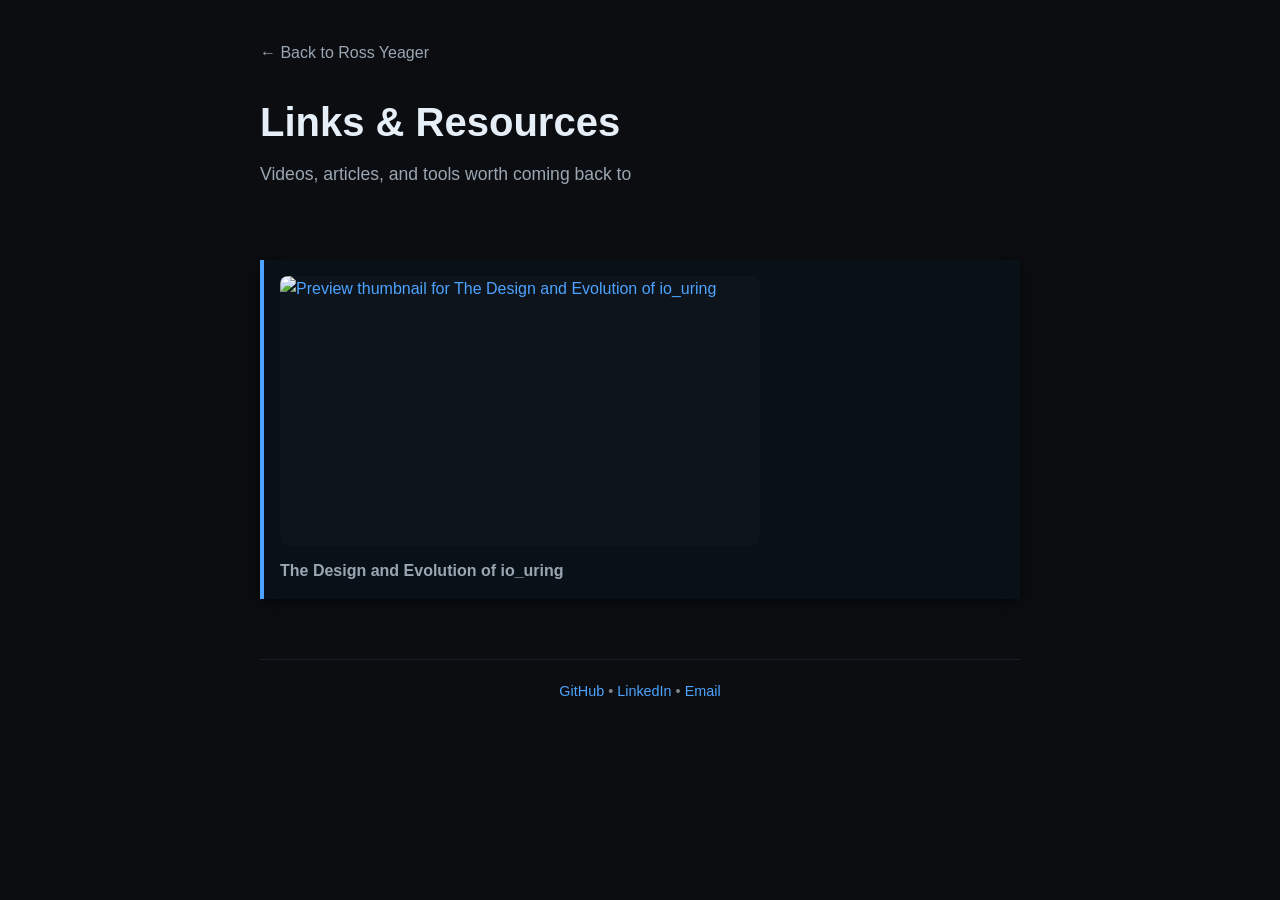
==== links.html @ 37f535ad "Add real title for io_uring video link" ====
<!DOCTYPE html>
<html lang="en">
<head>
    <meta charset="UTF-8">
    <meta name="viewport" content="width=device-width, initial-scale=1.0">
    <title>Links & Resources - Ross Yeager</title>
    <link rel="stylesheet" href="assets/styles.css">
</head>
<body>
    <a class="back-link" href="index.html">&larr; Back to Ross Yeager</a>

    <header>
        <div>
            <h1>Links & Resources</h1>
            <div class="subtitle">Videos, articles, and tools worth coming back to</div>
        </div>
    </header>

    <main>
        <a class="resource-card" href="https://www.youtube.com/watch?v=y4cb39pBp0I" target="_blank">
            <div class="resource-card-thumbnail">
                <img src="https://img.youtube.com/vi/y4cb39pBp0I/hqdefault.jpg" alt="Preview thumbnail for The Design and Evolution of io_uring">
            </div>
            <p><strong>The Design and Evolution of io_uring</strong></p>
        </a>
    </main>

    <footer>
        <p>
            <a href="https://github.com/droneshire" target="_blank">GitHub</a> •
            <a href="https://www.linkedin.com/in/rossyeager/" target="_blank">LinkedIn</a> •
            <a href="mailto:ryeager12@gmail.com">Email</a>
        </p>
    </footer>
</body>
</html>
---- assets/styles.css ----
:root{
    --bg: #0b0d10;
    --panel: #0f1316;
    --text: #e6eef8;
    --muted: #9aa6b2;
    --accent: #4da3ff;
    --card: #081018;
    --border: #172027;
}

* {
    margin: 0;
    padding: 0;
    box-sizing: border-box;
}

body {
    font-family: -apple-system, BlinkMacSystemFont, 'Segoe UI', 'Helvetica', 'Arial', sans-serif;
    line-height: 1.6;
    color: var(--text);
    max-width: 800px;
    margin: 0 auto;
    padding: 40px 20px;
    background: var(--bg);
}

header {
    margin-bottom: 60px;
    display: flex;
    align-items: center;
    gap: 20px;
}

.profile {
    width: 120px;
    height: 120px;
    border-radius: 50%;
    object-fit: cover;
    flex: 0 0 120px;
    box-shadow: 0 8px 30px rgba(0,0,0,0.6);
    border: 2px solid rgba(255,255,255,0.04);
}

h1 {
    font-size: 2.5em;
    font-weight: 700;
    margin-bottom: 6px;
    color: var(--text);
}

.subtitle {
    font-size: 1.1em;
    color: var(--muted);
    margin-bottom: 12px;
}

.bio {
    font-size: 1em;
    line-height: 1.7;
    color: var(--muted);
    margin-bottom: 12px;
}

.top-links {
    display: flex;
    flex-wrap: wrap;
    gap: 14px;
    margin-bottom: 16px;
}

.upwork-stats {
    display: grid;
    grid-template-columns: repeat(auto-fit, minmax(130px, 1fr));
    gap: 12px;
    margin-top: 10px;
    max-width: 640px;
}

.upwork-stat {
    padding: 14px 16px;
    background: var(--card);
    border: 1px solid var(--border);
    border-radius: 10px;
    box-shadow: 0 4px 14px rgba(0,0,0,0.35);
}

.upwork-stat strong {
    display: block;
    font-size: 1.4em;
    color: var(--text);
    margin-bottom: 2px;
}

.upwork-stat span {
    color: var(--muted);
    font-size: 0.95em;
}

a {
    color: var(--accent);
    text-decoration: none;
}

a:hover {
    text-decoration: underline;
}

h2 {
    font-size: 1.8em;
    margin-top: 50px;
    margin-bottom: 25px;
    border-bottom: 2px solid var(--border);
    padding-bottom: 10px;
    color: var(--text);
}

.project {
    margin-bottom: 35px;
    padding: 20px;
    background: var(--card);
    border-left: 4px solid var(--accent);
    box-shadow: 0 4px 14px rgba(0,0,0,0.5);
}

.project h3 {
    font-size: 1.4em;
    margin-bottom: 8px;
    color: var(--text);
}

.project p {
    color: var(--muted);
    margin-bottom: 10px;
}

.project-links {
    font-size: 0.9em;
}

.project-links a {
    margin-right: 15px;
}

.resource-card {
    display: block;
    margin-bottom: 18px;
    padding: 16px;
    background: var(--card);
    border-left: 4px solid var(--accent);
    box-shadow: 0 4px 14px rgba(0,0,0,0.5);
}

.resource-card img {
    display: block;
    width: 100%;
    height: 100%;
    object-fit: cover;
}

.resource-card-thumbnail {
    width: 100%;
    max-width: 480px;
    aspect-ratio: 16 / 9;
    border-radius: 8px;
    overflow: hidden;
    margin-bottom: 12px;
    background: #0d141b;
}

.resource-card p {
    color: var(--muted);
}

.resource-card-links {
    display: flex;
    gap: 10px;
    margin-top: 10px;
}

.resource-card-links a {
    display: inline-flex;
    width: 30px;
    height: 30px;
    transition: transform 0.15s ease;
}

.resource-card-links a:hover {
    transform: scale(1.1);
}

.resource-card-links svg {
    width: 100%;
    height: 100%;
    display: block;
}

.shipped-products-list,
.hosted-apps-list {
    padding-left: 28px;
}

.hosted-apps-list li {
    margin-bottom: 8px;
}

.recommend-intro {
    color: var(--muted);
    margin-bottom: 18px;
    max-width: 640px;
}

.recommend-list {
    list-style: none;
    padding-left: 0;
}

.recommend-item {
    display: flex;
    align-items: flex-start;
    gap: 10px;
    margin-bottom: 16px;
}

.recommend-item svg {
    width: 20px;
    height: 20px;
    flex-shrink: 0;
    margin-top: 2px;
}

.recommend-item-text p {
    color: var(--muted);
    font-size: 0.9em;
    margin-top: 2px;
}

.photo-grid-divider {
    border: none;
    border-top: 1px solid var(--border);
    margin-top: 60px;
}

.photo-grid {
    display: grid;
    grid-template-columns: repeat(3, 1fr);
    gap: 12px;
    max-width: 640px;
    margin: 30px auto 0;
}

.photo-grid img {
    display: block;
    width: 100%;
    aspect-ratio: 1 / 1;
    object-fit: cover;
    object-position: top center;
    border-radius: 8px;
}

.back-link {
    display: inline-block;
    margin-bottom: 24px;
    color: var(--muted);
}

footer {
    margin-top: 60px;
    padding-top: 20px;
    border-top: 1px solid var(--border);
    text-align: center;
    color: #7b868e;
    font-size: 0.9em;
}

@media (max-width: 600px) {
    body {
        padding: 20px 15px;
    }
    h1 {
        font-size: 2em;
    }
    header {
        flex-direction: column;
        align-items: flex-start;
        gap: 12px;
    }
    .profile {
        width: 96px;
        height: 96px;
        flex: 0 0 96px;
    }
}
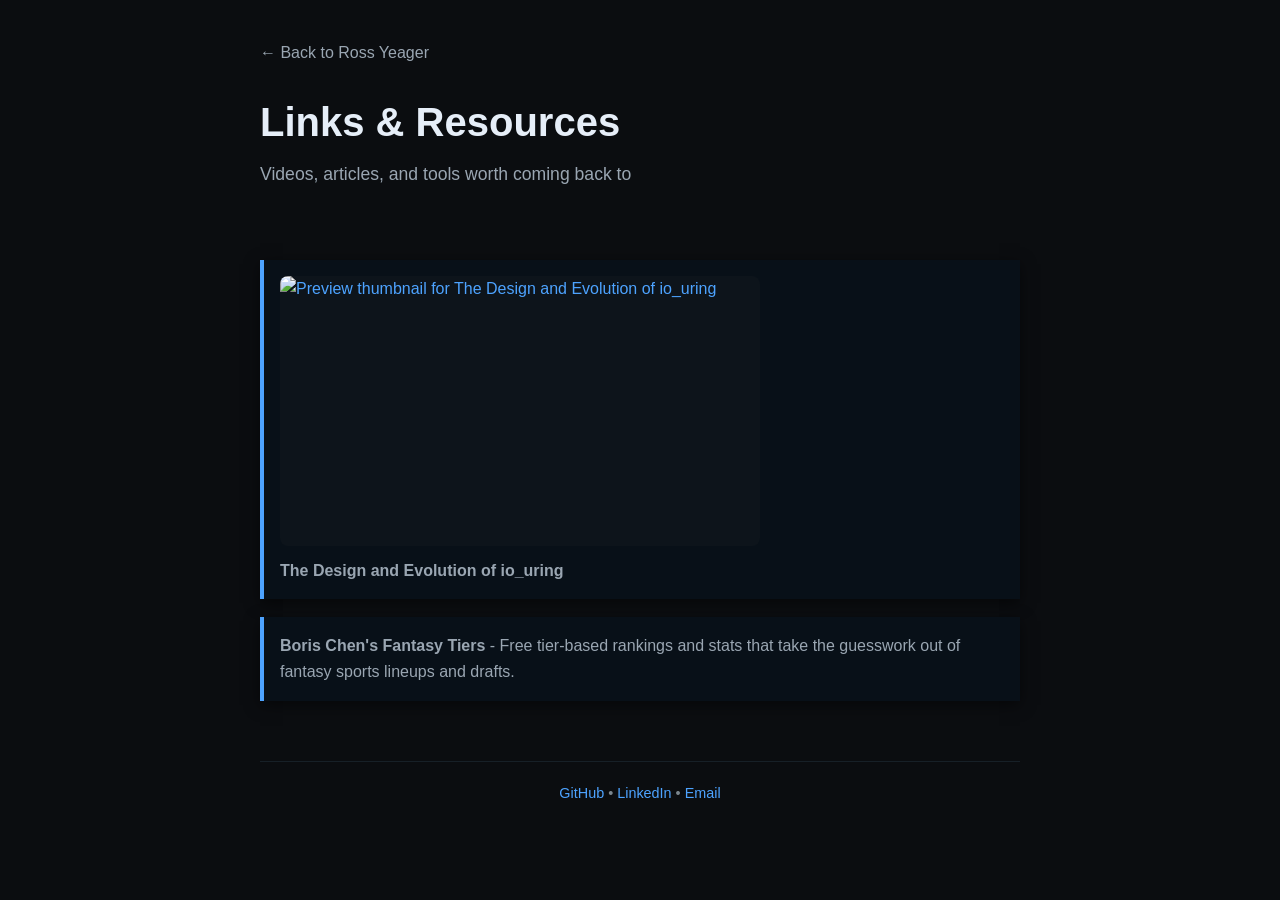
==== commit 5bcaef2d: "Move Boris Chen's Fantasy Tiers to Links & Resources page It's a bookmark-style resource rather than" ====
--- a/links.html
+++ b/links.html
@@ -23,6 +23,9 @@
             </div>
             <p><strong>The Design and Evolution of io_uring</strong></p>
         </a>
+        <a class="resource-card" href="http://www.borischen.co/" target="_blank">
+            <p><strong>Boris Chen's Fantasy Tiers</strong> - Free tier-based rankings and stats that take the guesswork out of fantasy sports lineups and drafts.</p>
+        </a>
     </main>
 
     <footer>
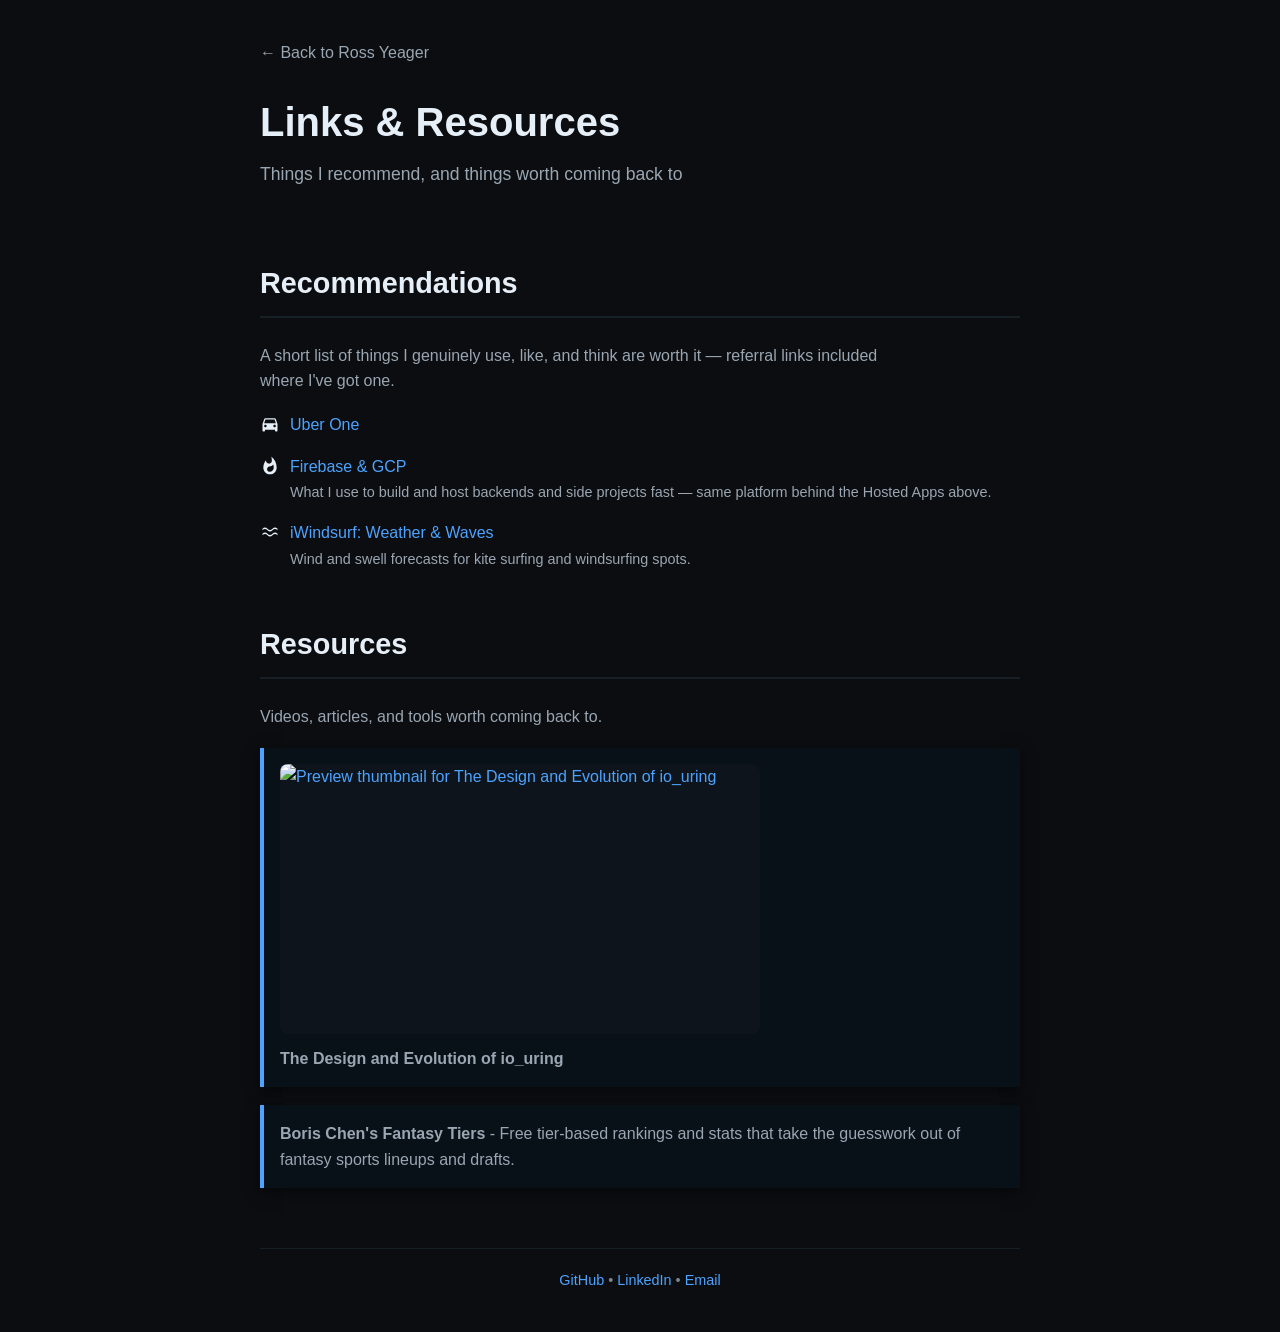
==== commit a0b69caa: "Move recommendations to Links & Resources page Split links.html into a Recommendations section (thin" ====
--- a/links.html
+++ b/links.html
@@ -12,11 +12,44 @@
     <header>
         <div>
             <h1>Links & Resources</h1>
-            <div class="subtitle">Videos, articles, and tools worth coming back to</div>
+            <div class="subtitle">Things I recommend, and things worth coming back to</div>
         </div>
     </header>
 
     <main>
+        <h2>Recommendations</h2>
+        <p class="recommend-intro">A short list of things I genuinely use, like, and think are worth it — referral links included where I've got one.</p>
+        <ul class="recommend-list">
+            <li class="recommend-item">
+                <svg viewBox="0 0 24 24" xmlns="http://www.w3.org/2000/svg" aria-hidden="true">
+                    <path fill="var(--text)" d="M18.92 6.01C18.72 5.42 18.16 5 17.5 5h-11c-.66 0-1.21.42-1.42 1.01L3 12v8c0 .55.45 1 1 1h1c.55 0 1-.45 1-1v-1h12v1c0 .55.45 1 1 1h1c.55 0 1-.45 1-1v-8l-2.08-5.99zM6.5 16c-.83 0-1.5-.67-1.5-1.5S5.67 13 6.5 13s1.5.67 1.5 1.5S7.33 16 6.5 16zm11 0c-.83 0-1.5-.67-1.5-1.5s.67-1.5 1.5-1.5 1.5.67 1.5 1.5-.67 1.5-1.5 1.5zM5 11l1.5-4.5h11L19 11H5z"/>
+                </svg>
+                <div class="recommend-item-text">
+                    <a href="https://referrals.uber.com/refer?id=zeyjkd94yads" target="_blank" rel="noopener noreferrer">Uber One</a>
+                </div>
+            </li>
+            <li class="recommend-item">
+                <svg viewBox="0 0 24 24" xmlns="http://www.w3.org/2000/svg" aria-hidden="true">
+                    <path fill="var(--text)" d="M13.5.67s.74 2.65.74 4.8c0 2.06-1.35 3.73-3.41 3.73-2.07 0-3.63-1.67-3.63-3.73l.03-.36C5.21 7.51 4 10.62 4 14c0 4.42 3.58 8 8 8s8-3.58 8-8C20 8.61 17.41 3.8 13.5.67zM11.71 19c-1.78 0-3.22-1.4-3.22-3.14 0-1.62 1.05-2.76 2.81-3.12 1.77-.36 3.6-1.21 4.62-2.58.39 1.29.59 2.65.59 4.04 0 2.65-2.15 4.8-4.8 4.8z"/>
+                </svg>
+                <div class="recommend-item-text">
+                    <a href="https://firebase.google.com/" target="_blank" rel="noopener noreferrer">Firebase &amp; GCP</a>
+                    <p>What I use to build and host backends and side projects fast — same platform behind the Hosted Apps above.</p>
+                </div>
+            </li>
+            <li class="recommend-item">
+                <svg viewBox="0 0 24 24" xmlns="http://www.w3.org/2000/svg" aria-hidden="true">
+                    <path fill="var(--text)" d="M3 8c2-2 4-2 6 0s4 2 6 0 4-2 6 0v2c-2-2-4-2-6 0s-4 2-6 0-4-2-6 0V8zm0 6c2-2 4-2 6 0s4 2 6 0 4-2 6 0v2c-2-2-4-2-6 0s-4 2-6 0-4-2-6 0v-2z"/>
+                </svg>
+                <div class="recommend-item-text">
+                    <a href="https://apps.apple.com/us/app/iwindsurf-weather-and-waves/id564865754" target="_blank" rel="noopener noreferrer">iWindsurf: Weather & Waves</a>
+                    <p>Wind and swell forecasts for kite surfing and windsurfing spots.</p>
+                </div>
+            </li>
+        </ul>
+
+        <h2>Resources</h2>
+        <p class="recommend-intro">Videos, articles, and tools worth coming back to.</p>
         <a class="resource-card" href="https://www.youtube.com/watch?v=y4cb39pBp0I" target="_blank">
             <div class="resource-card-thumbnail">
                 <img src="https://img.youtube.com/vi/y4cb39pBp0I/hqdefault.jpg" alt="Preview thumbnail for The Design and Evolution of io_uring">
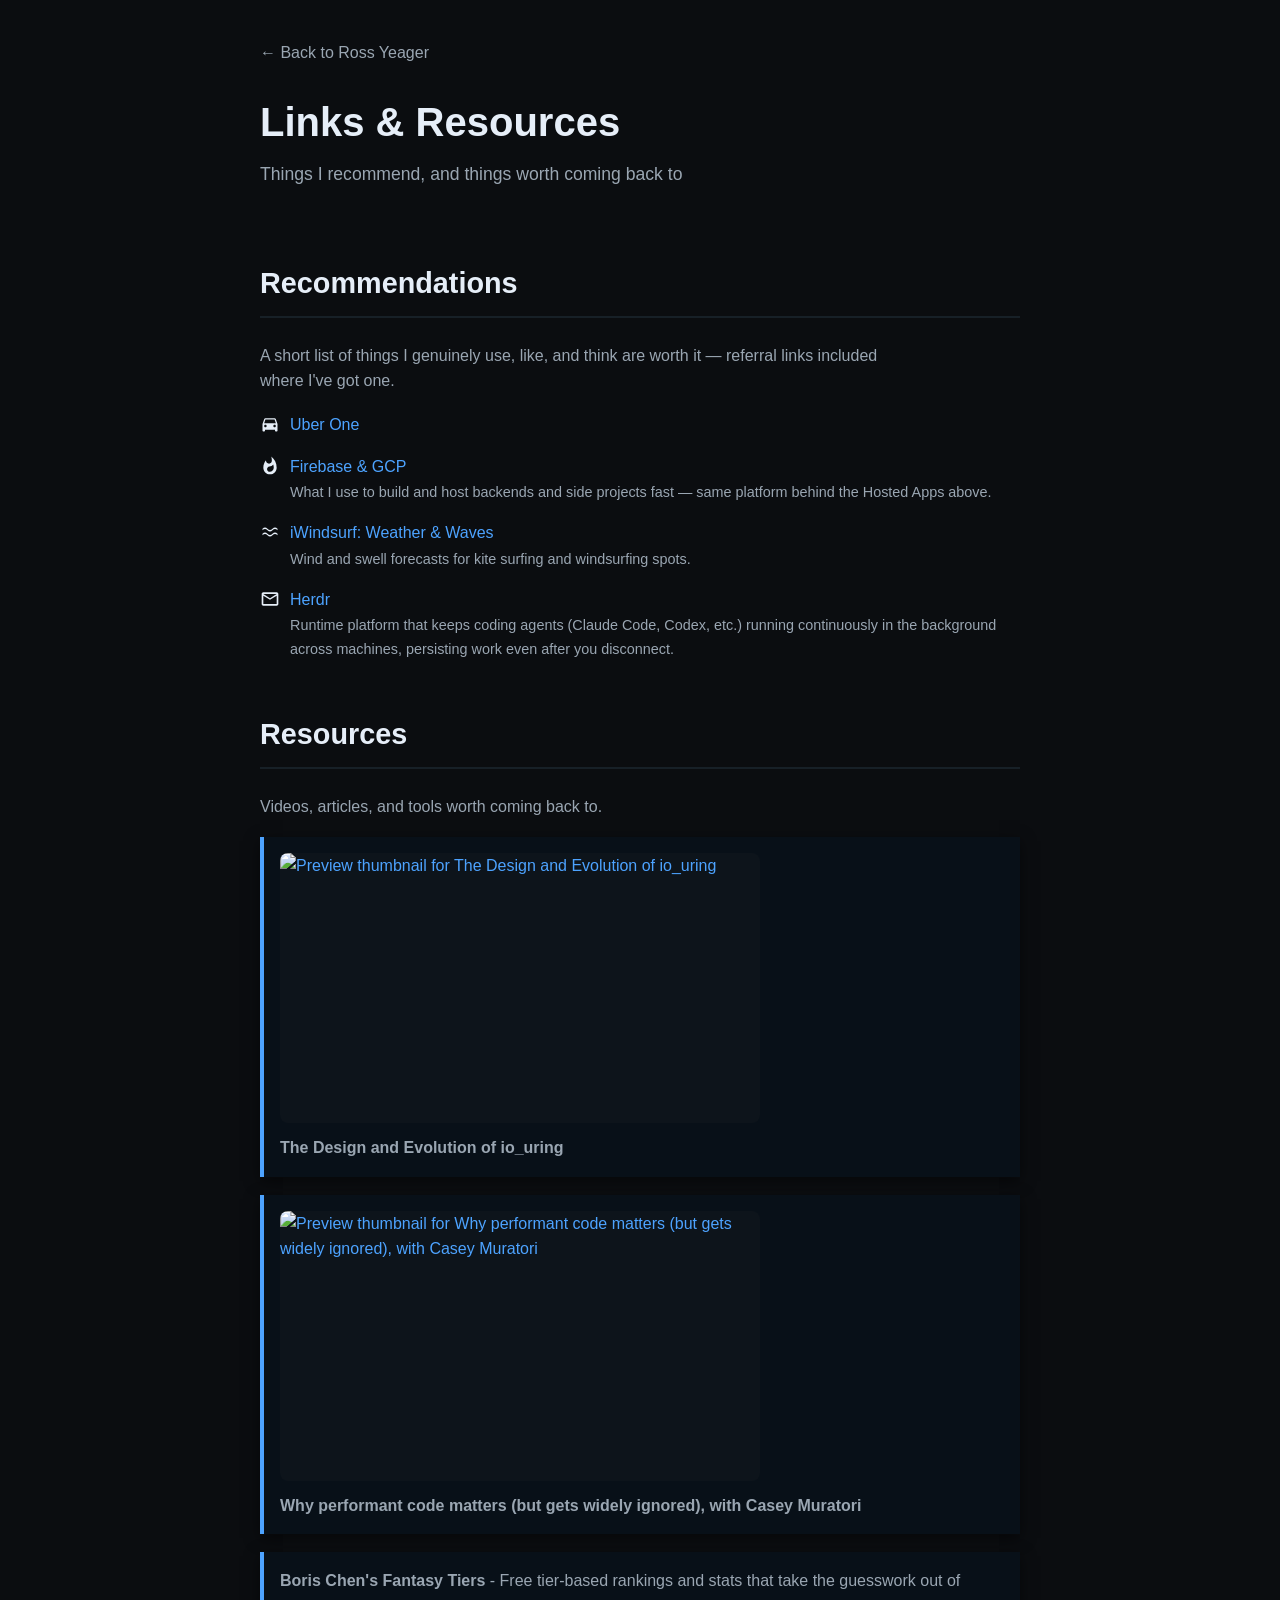
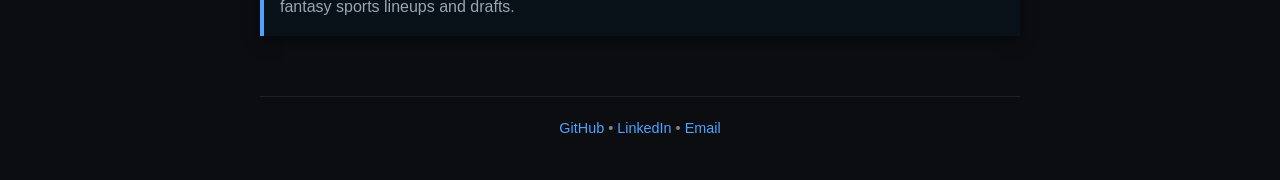
==== commit b0164320: "Refresh project portfolio and add links Replace outdated project cards with the 8 projects from the " ====
--- a/links.html
+++ b/links.html
@@ -46,6 +46,15 @@
                     <p>Wind and swell forecasts for kite surfing and windsurfing spots.</p>
                 </div>
             </li>
+            <li class="recommend-item">
+                <svg viewBox="0 0 24 24" xmlns="http://www.w3.org/2000/svg" aria-hidden="true">
+                    <path fill="var(--text)" d="M20 4H4c-1.1 0-2 .9-2 2v12c0 1.1.9 2 2 2h16c1.1 0 2-.9 2-2V6c0-1.1-.9-2-2-2zm0 14H4V8l8 5 8-5v10zm-8-7L4 6h16l-8 5z"/>
+                </svg>
+                <div class="recommend-item-text">
+                    <a href="https://herdr.dev/" target="_blank" rel="noopener noreferrer">Herdr</a>
+                    <p>Runtime platform that keeps coding agents (Claude Code, Codex, etc.) running continuously in the background across machines, persisting work even after you disconnect.</p>
+                </div>
+            </li>
         </ul>
 
         <h2>Resources</h2>
@@ -55,6 +64,12 @@
                 <img src="https://img.youtube.com/vi/y4cb39pBp0I/hqdefault.jpg" alt="Preview thumbnail for The Design and Evolution of io_uring">
             </div>
             <p><strong>The Design and Evolution of io_uring</strong></p>
+        </a>
+        <a class="resource-card" href="https://www.youtube.com/watch?v=8xBJPa_480Q" target="_blank">
+            <div class="resource-card-thumbnail">
+                <img src="https://img.youtube.com/vi/8xBJPa_480Q/hqdefault.jpg" alt="Preview thumbnail for Why performant code matters (but gets widely ignored), with Casey Muratori">
+            </div>
+            <p><strong>Why performant code matters (but gets widely ignored), with Casey Muratori</strong></p>
         </a>
         <a class="resource-card" href="http://www.borischen.co/" target="_blank">
             <p><strong>Boris Chen's Fantasy Tiers</strong> - Free tier-based rankings and stats that take the guesswork out of fantasy sports lineups and drafts.</p>
--- a/assets/styles.css
+++ b/assets/styles.css
@@ -120,6 +120,14 @@
     background: var(--card);
     border-left: 4px solid var(--accent);
     box-shadow: 0 4px 14px rgba(0,0,0,0.5);
+}
+
+.project img.project-thumb {
+    display: block;
+    width: 100%;
+    border-radius: 8px;
+    margin-bottom: 14px;
+    border: 1px solid var(--border);
 }
 
 .project h3 {
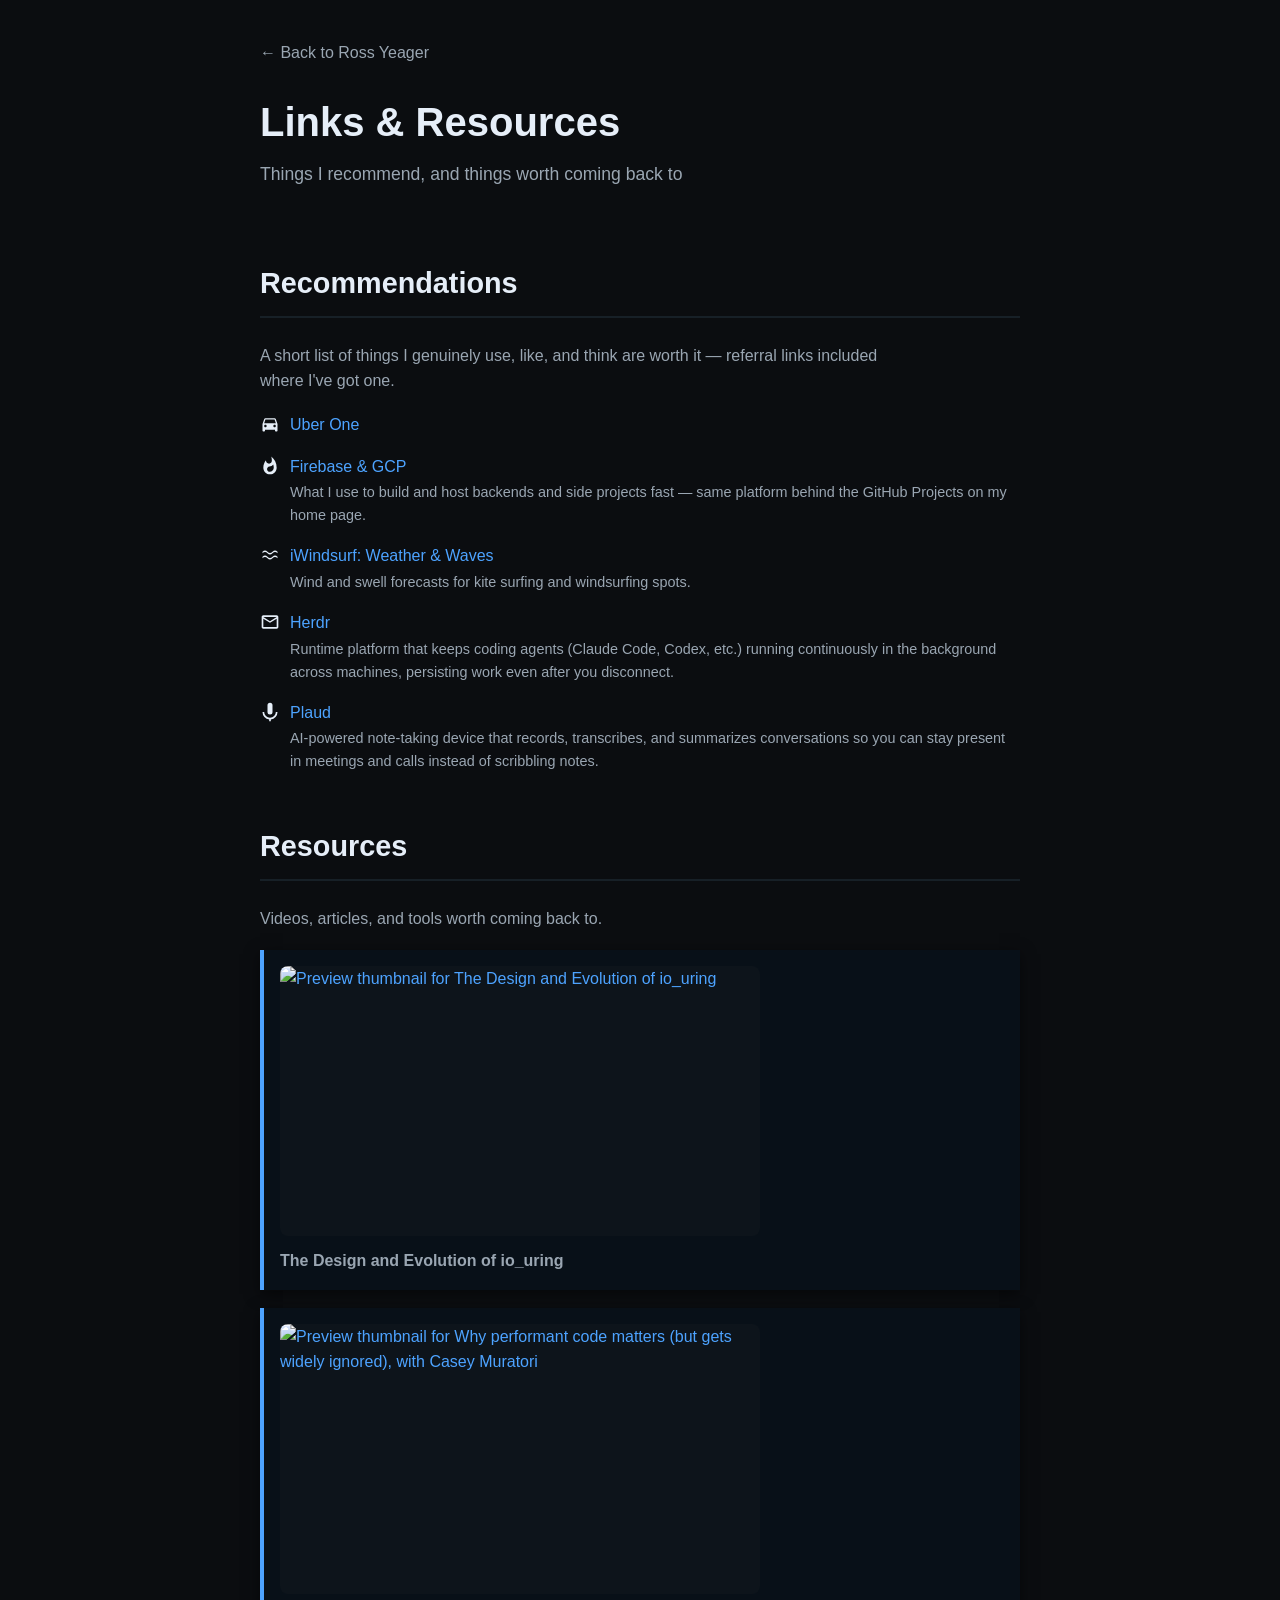
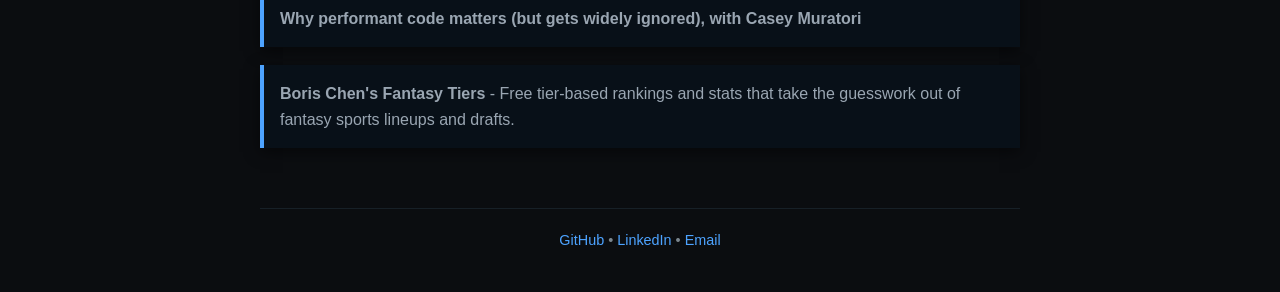
==== commit 1a16f57d: "Add Plaud to recommendations Also fix a stale reference to the removed Hosted Apps section.  Co-Auth" ====
--- a/links.html
+++ b/links.html
@@ -34,7 +34,7 @@
                 </svg>
                 <div class="recommend-item-text">
                     <a href="https://firebase.google.com/" target="_blank" rel="noopener noreferrer">Firebase &amp; GCP</a>
-                    <p>What I use to build and host backends and side projects fast — same platform behind the Hosted Apps above.</p>
+                    <p>What I use to build and host backends and side projects fast — same platform behind the GitHub Projects on my home page.</p>
                 </div>
             </li>
             <li class="recommend-item">
@@ -53,6 +53,15 @@
                 <div class="recommend-item-text">
                     <a href="https://herdr.dev/" target="_blank" rel="noopener noreferrer">Herdr</a>
                     <p>Runtime platform that keeps coding agents (Claude Code, Codex, etc.) running continuously in the background across machines, persisting work even after you disconnect.</p>
+                </div>
+            </li>
+            <li class="recommend-item">
+                <svg viewBox="0 0 24 24" xmlns="http://www.w3.org/2000/svg" aria-hidden="true">
+                    <path fill="var(--text)" d="M12 1a3 3 0 0 0-3 3v8a3 3 0 0 0 6 0V4a3 3 0 0 0-3-3zm7 11a7 7 0 0 1-14 0H3a9 9 0 0 0 8 8.94V23h2v-2.06A9 9 0 0 0 21 12h-2z"/>
+                </svg>
+                <div class="recommend-item-text">
+                    <a href="https://www.plaud.ai/" target="_blank" rel="noopener noreferrer">Plaud</a>
+                    <p>AI-powered note-taking device that records, transcribes, and summarizes conversations so you can stay present in meetings and calls instead of scribbling notes.</p>
                 </div>
             </li>
         </ul>
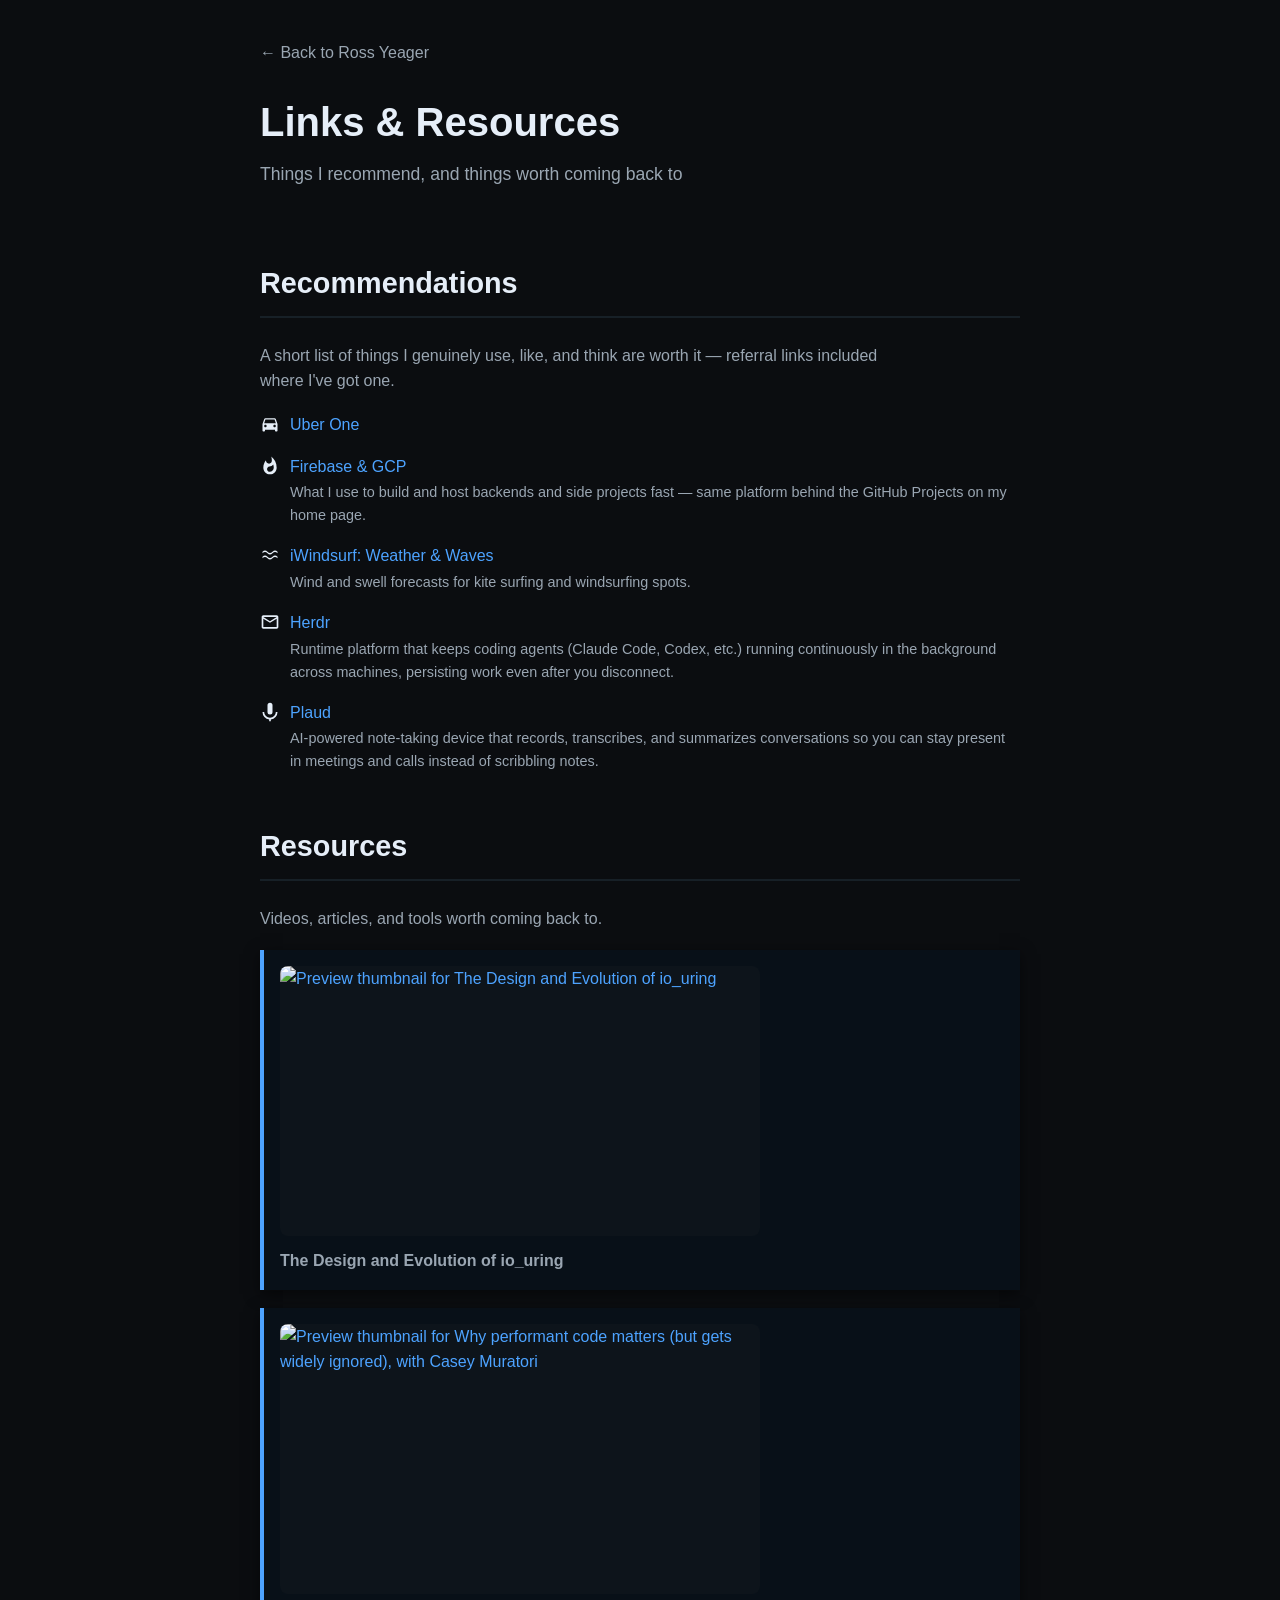
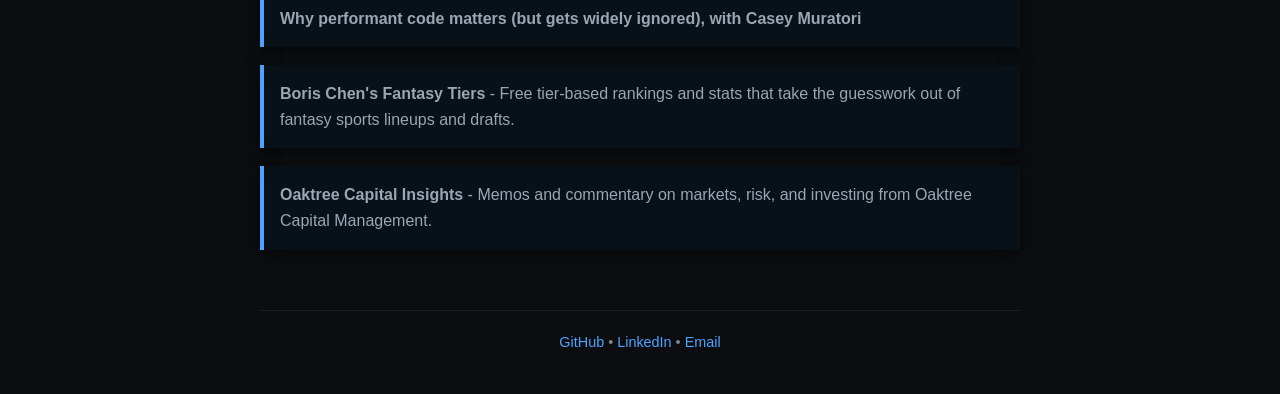
==== commit 303646f7: "Add Oaktree Capital Insights to resources Co-Authored-By: Claude Sonnet 5 <noreply@anthropic.com> Cl" ====
--- a/links.html
+++ b/links.html
@@ -83,6 +83,9 @@
         <a class="resource-card" href="http://www.borischen.co/" target="_blank">
             <p><strong>Boris Chen's Fantasy Tiers</strong> - Free tier-based rankings and stats that take the guesswork out of fantasy sports lineups and drafts.</p>
         </a>
+        <a class="resource-card" href="https://www.oaktreecapital.com/insights" target="_blank">
+            <p><strong>Oaktree Capital Insights</strong> - Memos and commentary on markets, risk, and investing from Oaktree Capital Management.</p>
+        </a>
     </main>
 
     <footer>
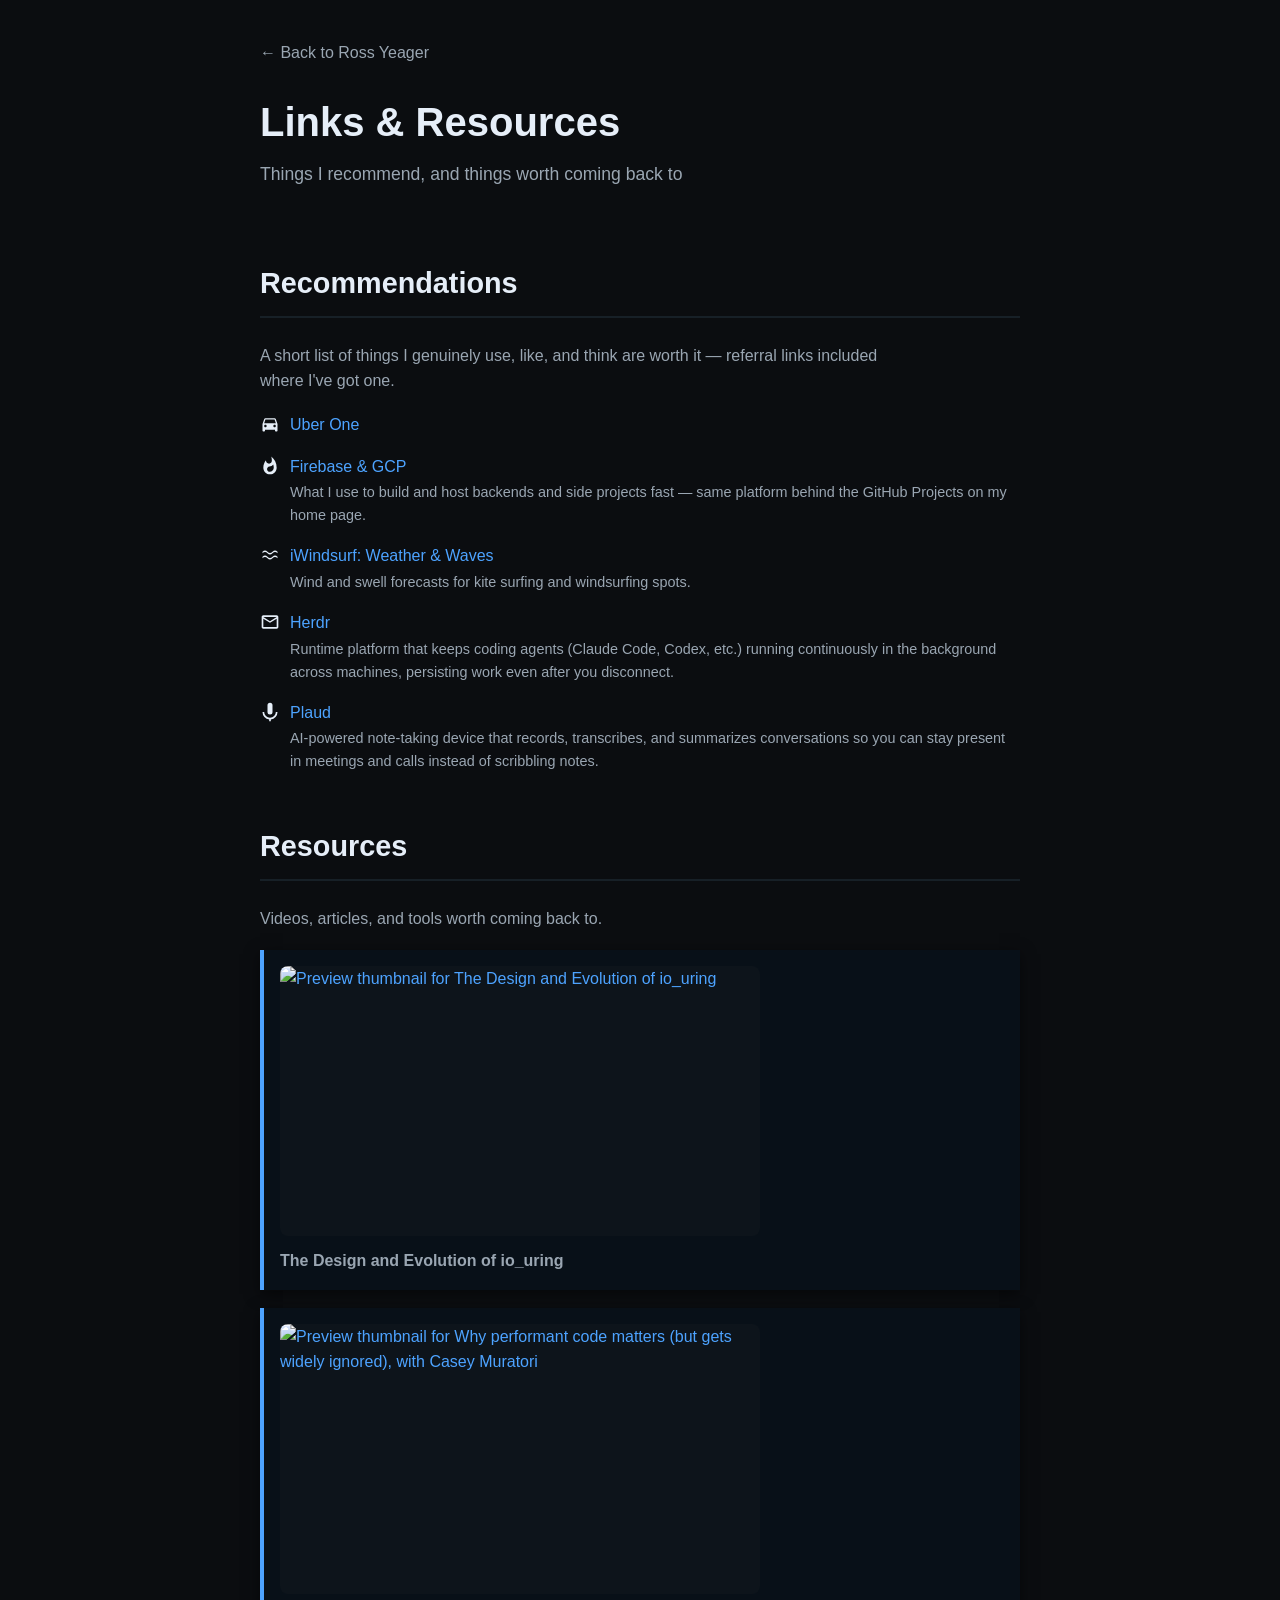
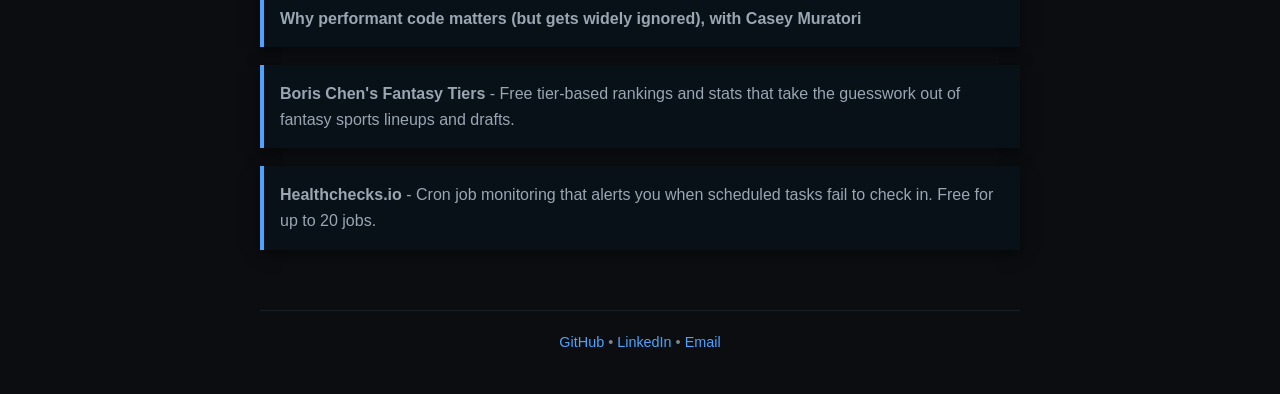
==== commit f8f060ac: "Add Healthchecks.io to resources Co-Authored-By: Claude Opus 5.5 <noreply@anthropic.com>" ====
--- a/links.html
+++ b/links.html
@@ -83,8 +83,8 @@
         <a class="resource-card" href="http://www.borischen.co/" target="_blank">
             <p><strong>Boris Chen's Fantasy Tiers</strong> - Free tier-based rankings and stats that take the guesswork out of fantasy sports lineups and drafts.</p>
         </a>
-        <a class="resource-card" href="https://www.oaktreecapital.com/insights" target="_blank">
-            <p><strong>Oaktree Capital Insights</strong> - Memos and commentary on markets, risk, and investing from Oaktree Capital Management.</p>
+        <a class="resource-card" href="https://healthchecks.io/" target="_blank">
+            <p><strong>Healthchecks.io</strong> - Cron job monitoring that alerts you when scheduled tasks fail to check in. Free for up to 20 jobs.</p>
         </a>
     </main>
 
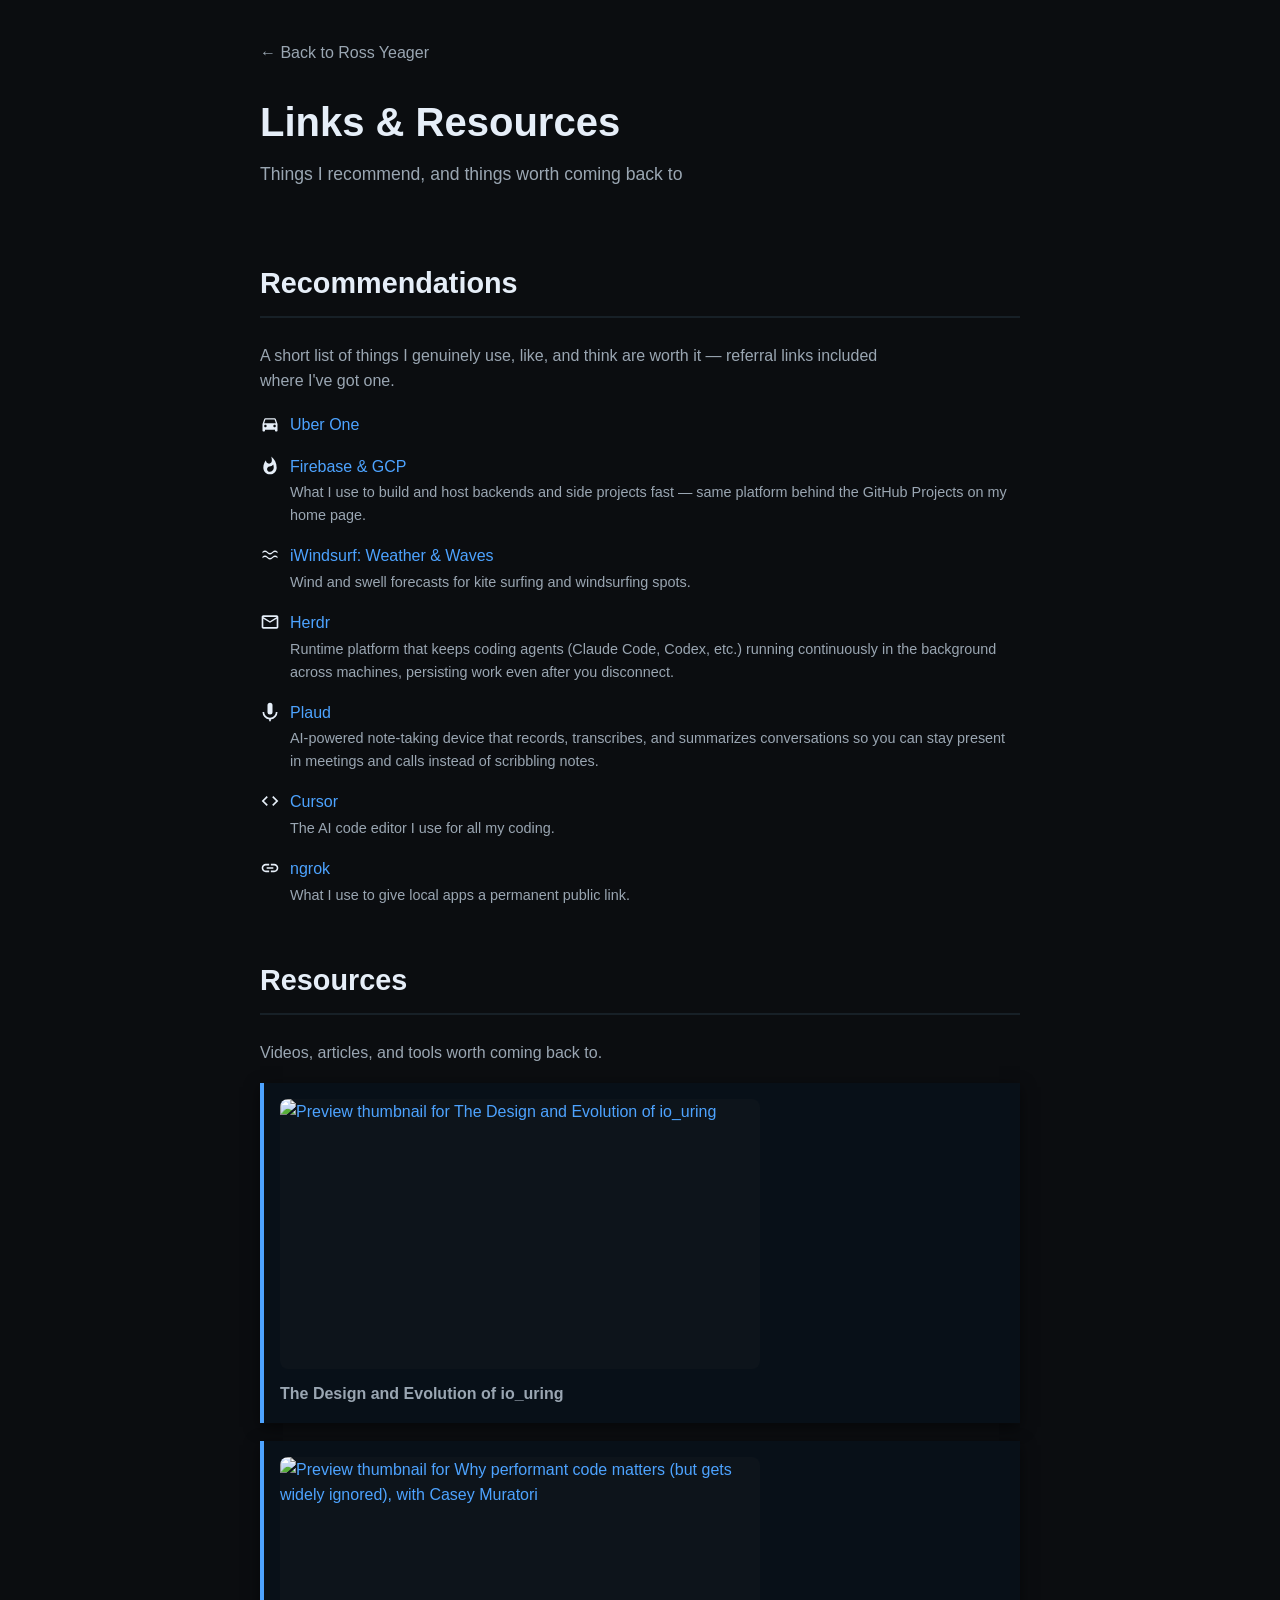
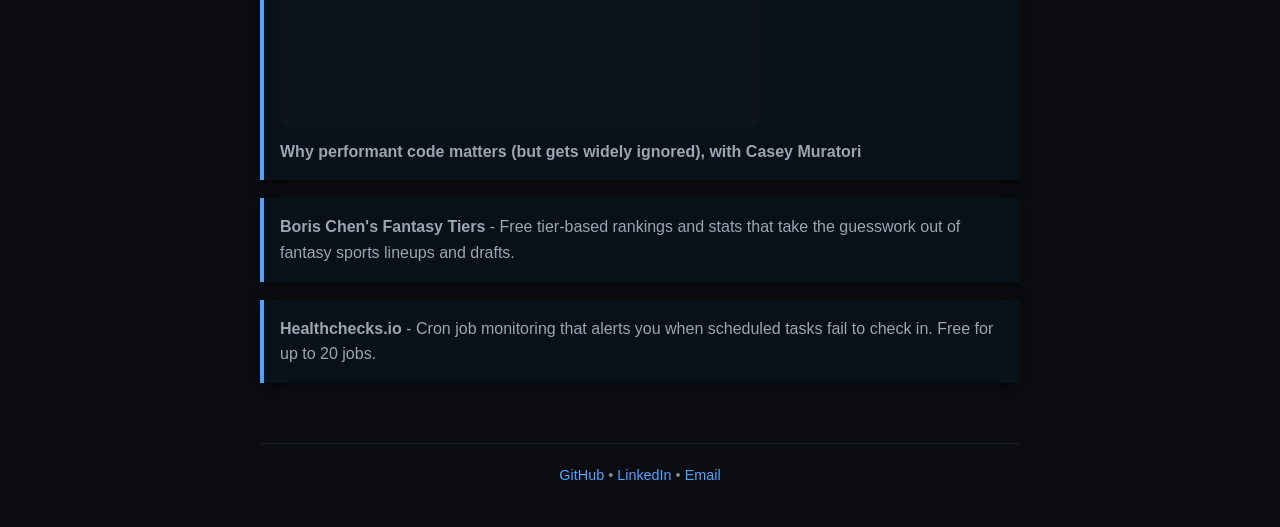
==== commit 396de497: "Add Cursor and ngrok to recommendations Append two entries to the Recommendations list in the existi" ====
--- a/links.html
+++ b/links.html
@@ -64,6 +64,24 @@
                     <p>AI-powered note-taking device that records, transcribes, and summarizes conversations so you can stay present in meetings and calls instead of scribbling notes.</p>
                 </div>
             </li>
+            <li class="recommend-item">
+                <svg viewBox="0 0 24 24" xmlns="http://www.w3.org/2000/svg" aria-hidden="true">
+                    <path fill="var(--text)" d="M9.4 16.6L4.8 12l4.6-4.6L8 6l-6 6 6 6 1.4-1.4zm5.2 0l4.6-4.6-4.6-4.6L16 6l6 6-6 6-1.4-1.4z"/>
+                </svg>
+                <div class="recommend-item-text">
+                    <a href="https://cursor.com" target="_blank" rel="noopener noreferrer">Cursor</a>
+                    <p>The AI code editor I use for all my coding.</p>
+                </div>
+            </li>
+            <li class="recommend-item">
+                <svg viewBox="0 0 24 24" xmlns="http://www.w3.org/2000/svg" aria-hidden="true">
+                    <path fill="var(--text)" d="M3.9 12c0-1.71 1.39-3.1 3.1-3.1h4V7H7c-2.76 0-5 2.24-5 5s2.24 5 5 5h4v-1.9H7c-1.71 0-3.1-1.39-3.1-3.1zM8 13h8v-2H8v2zm9-6h-4v1.9h4c1.71 0 3.1 1.39 3.1 3.1s-1.39 3.1-3.1 3.1h-4V17h4c2.76 0 5-2.24 5-5s-2.24-5-5-5z"/>
+                </svg>
+                <div class="recommend-item-text">
+                    <a href="https://ngrok.com" target="_blank" rel="noopener noreferrer">ngrok</a>
+                    <p>What I use to give local apps a permanent public link.</p>
+                </div>
+            </li>
         </ul>
 
         <h2>Resources</h2>
